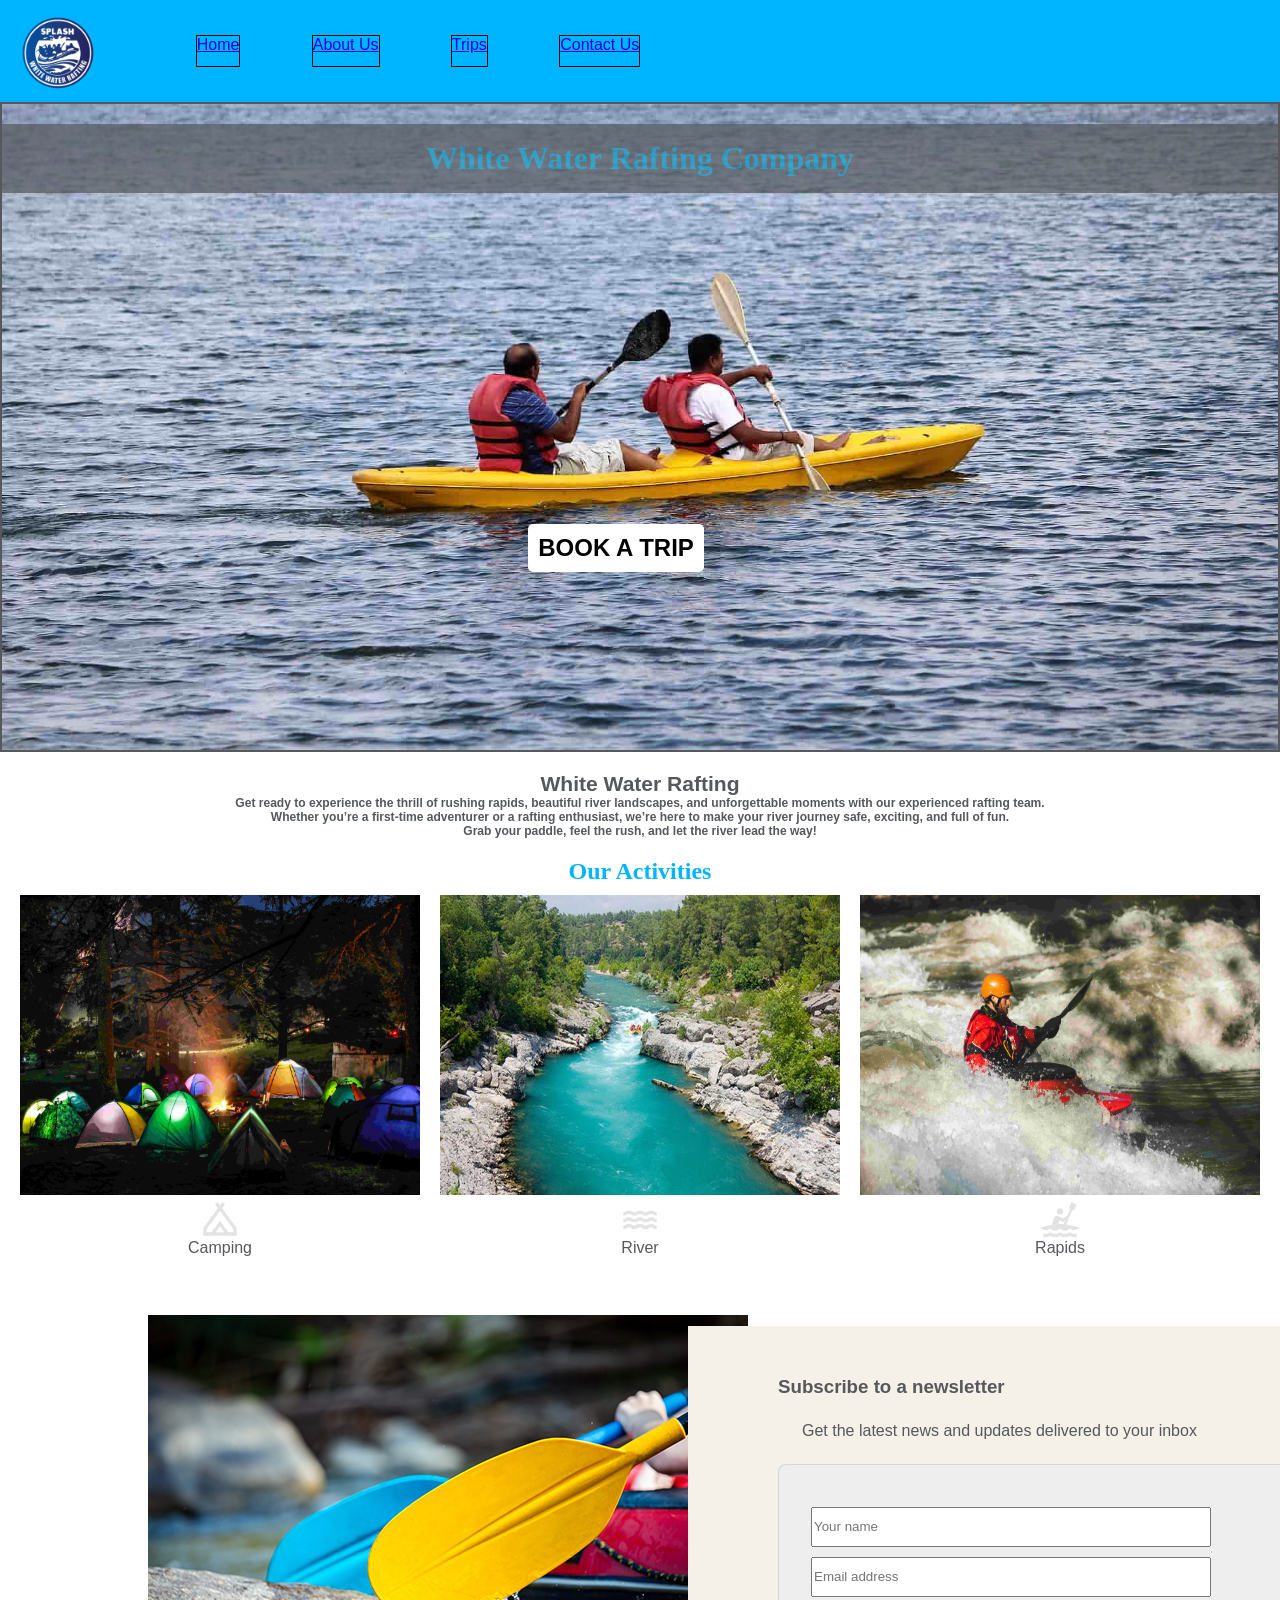
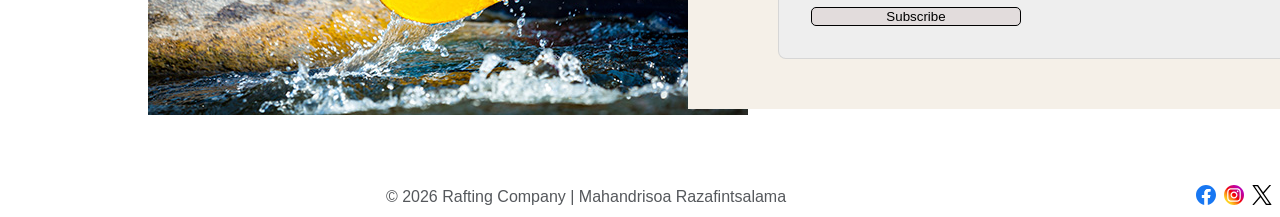
==== wwr/index.html @ e907365a "feat: add new images and create index and trips pages with styling" ====
<!doctype html>
<html lang="en">
    <head>
        <meta charset="UTF-8" />
        <meta name="viewport" content="width=device-width, initial-scale=1.0" />
        <title>About Us</title>
        <meta
            name="description"
            content="Discover our passion for rafting and outdoor adventures. Meet our expert guides, learn about our commitment to safety, and experience unforgettable river adventures with our team."
        />
        <meta name="author" content="Mahandrisoa Razafintsalama" />
        <link rel="stylesheet" href="styles/rafting.css" />
    </head>

    <body>
        <header>
            <img src="images/z-splash.png" alt="logopage" class="logo" />
            <nav>
                <a href="index.html">Home</a>
                <a href="about.html">About Us</a>
                <a href="trips.html">Trips</a>
                <a href="contact.html">Contact Us</a>
            </nav>
        </header>

        <main>
            <div class="hero">
                <img src="images/index-images.jpg" alt="river rush" />

                <h1 class="homename">White Water Rafting Company</h1>
                <a class="booking" href="trips.html">book a trip </a>
            </div>

            <div class="introduction">
                <h3>White Water Rafting</h3>
                <h6>
                    Get ready to experience the thrill of rushing rapids,
                    beautiful river landscapes, and unforgettable moments with
                    our experienced rafting team. <br />
                    Whether you’re a first-time adventurer or a rafting
                    enthusiast, we’re here to make your river journey safe,
                    exciting, and full of fun.
                    <br />

                    Grab your paddle, feel the rush, and let the river lead the
                    way!
                </h6>
            </div>

            <div class="activities">
                <h2 class="activitytitle">Our Activities</h2>
                <div class="activity_image">
                    <figure>
                        <img src="images/camping-image.jpg" alt="camping" />
                        <img
                            src="images/camping.svg"
                            alt="campinglogo"
                            class="figicon"
                        />
                        <figcaption>Camping</figcaption>
                    </figure>
                    <figure>
                        <img src="images/river-iamge.jpg" alt="river" />
                        <img
                            src="images/water.svg"
                            alt="waterlogo"
                            class="figicon"
                        />
                        <figcaption>River</figcaption>
                    </figure>
                    <figure>
                        <img src="images/rapids-image.jpg" alt="rapids" />
                        <img
                            src="images/kayaking.svg"
                            alt="kayaklogo"
                            class="figicon"
                        />
                        <figcaption>Rapids</figcaption>
                    </figure>
                </div>
            </div>

            <section class="newsletter">
                <div newsletter-image>
                    <img src="images/rafting20.jpg" alt="rafting" />
                </div>

                <div class="newsletter-content">
                    <h3>Subscribe to a newsletter</h3>
                    <p>
                        Get the latest news and updates delivered to your inbox
                    </p>
                    <form>
                        <label for="name"></label>
                        <input type="name" id="name" placeholder="Your name" />
                        <label for="email"></label>
                        <input
                            type="email"
                            id="email"
                            placeholder="Email address"
                            autocomplete
                        />
                        <button type="submit">Subscribe</button>
                    </form>
                </div>
            </section>
        </main>

        <footer>
            <p>&copy; 2026 Rafting Company | Mahandrisoa Razafintsalama</p>
            <nav class="socialmedia">
                <a href="https://facebook.com">
                    <img src="images/facebook.svg" alt="facebook Icon"
                /></a>
                <a href="htpps://instagram.com">
                    <img src="images/instagram.svg" alt="instagram Icon"
                /></a>
                <a href="https://x.com">
                    <img src="images/x-bw.svg" alt=""
                /></a>
            </nav>
        </footer>
    </body>
</html>
---- wwr/styles/rafting.css ----
:root {
    --primary-color: #00b5ff;
    --accent1-color: rgb(85, 88, 92);
    --accent2-color: #264653;
    --heading-font: "times New Roman", "Georgia", serif;
    --body-font: arial, helvetica, sans-serif;
}

.logo {
    width: 80px;
    height: auto;
}

header {
    display: grid;
    grid-template-columns: 120px 1fr 1fr;
    background-color: var(--primary-color);
    color: var(--accent2-color);
    padding: 0.7rem 1rem;
}

header nav {
    display: flex;
}

header nav a {
    border: 1px solid black;
}

* {
    margin: 0;
    padding: 0;
    box-sizing: border-box;
}

body {
    font-family: var(--body-font);
    color: var(--accent1-color);

}

header,
main,
footer {
    margin: 0 auto;
}

h1,
h2 {
    font-family: var(--heading-font);
    color: var(--primary-color);
}

nav,
p,
section,
article {
    margin: 16px;
    padding: 8px;
    justify-content: space-around;
}

.socialmedia a {
    text-decoration: none;
}

.hero {
    position: relative;
}

h1 {
    position: absolute;
    top: 20px;
    width: 100%;
    padding: 16px;
    text-align: center;
    opacity: 0.7;
    background-color: var(--accent1-color);
    color: #0998c0;
}

.namepage {
    position: static;
}

.hero img {
    display: block;
    width: 100%;
    height: auto;
}

.hero article {
    position: absolute;
    background-color: hsl(62, 82%, 54%);
    bottom: 20px;
    opacity: 0.7;
    width: 100%;

}

.hero article img {
    float: right;
    width: 125px;
}

footer {
    margin-top: 20px;
    display: flex;
    align-items: center;
    gap: 1rem;
}

footer p {
    flex: 1;
    margin: 0;
    padding: 8px;
    text-align: center;
}

footer > .socialmedia {
    display: flex;
    gap: 8px;
    align-items: center;
    margin: 0;
    padding: 8px;
}

.socialmedia img {
    width: 20px;
    height: 20px;
}

.history {
    display: grid;
    grid-template-columns: 1fr 1fr 1fr;
    text-align: center;
    align-items: center;
    border: 1px solid black;
    background-color: rgb(150, 146, 146);
}

.history-box {
    margin-top: 0.7rem;
    border: 2px;
    background: rgb(219, 227, 228);
    padding: 1rem;
}

.history-text p {
    margin: 0 0 0.75rem 0;
    line-height: 1.4;
}

.history-img {
    width: 100%;
    height: 100%;
    object-fit: cover;
    border-radius: 8px;
}

.adventure-gallery {
    display: grid;
    grid-template-columns: 1fr 1fr 1fr 1fr 1fr;
    gap: 20px;
    text-align: center;

}

.adventures {
    border: 1px solid black;
    background-color: rgb(149, 189, 189);
}

figure {
    border: 1px solid black;
}

figure img {
    width: 100%;
    height: auto;
}

.adventures h2 {
    text-align: center;
}

.map {
    display: grid;
    margin: 20px;
    grid-template-columns: 1fr 1fr;

}

.adress {
    text-align: center;
    margin-top: 20px;
    margin-bottom: 20px;

}

form {
    width: 600px;
    padding: 2rem;
    border: 1px solid rgb(0 0 0 / 0.1);
    border-radius: 0.5rem;
    background-color: #eee;
}

form label {
    align-items: center;
}

form input [type="text"],
form input [type="Email"],
form textarea {
    width: 150px;
    box-sizing: border-box;
    padding: 5px;
    border: 1px solid #888;
    border-radius: 2px;
}

form input [type="radio"] {
    margin: 0 5px 0 0;
}

.message {
    height: 40px;
}

form input [type="checkbox"] {
    margin: 0;
}

form button {
    grid-column: 1/3;
    width: 210px;
    padding: 4px;
}

.serve-container > h2 {
    text-align: center;
    margin-bottom: 1em;
    border: 1px solid;
}

.serve-container {
    margin-inline: 20px;
    background-color: rgb(215, 213, 213);
}

.Employeeprofile {
    text-align: center;
    padding-bottom: 10px;
    display: flex;
    justify-content: space-around;
}

.Employeeprofile figure {
    width: 200px;
}

fieldset {
    border: 0;
}

.first-field-group {
    display: flex;
    gap: 3em;
}

.label-left {
    width: 130px;
    flex-shrink: 0;
}

.label-left label {
    display: flex;
    align-items: center;
    min-height: 28px;
    margin-block: 5px;
    line-height: 1.2;
}

.form-row {
    display: grid;
    grid-template-columns: 130px 1fr;
    column-gap: 3em;
    align-items: center;
}

.purpose-row fieldset {
    border: 0;
    margin: 0;
    padding: 0;
}

.purpose-row span {
    line-height: 1.2;
    text-align: left;
}

.visually-hidden {
    position: absolute;
    width: 1px;
    height: 1px;
    overflow: hidden;
    clip: rect(0, 0, 0, 0);
    white-space: nowrap;
}

.message-purpose-container {
    margin-left: 0;
}

.first-field-group label {
    display: block;
}

.label-left > * {
    display: block;
    margin-block: 5px;
}

.label-right > input {
    display: block;
    margin-block: 5px;
    width: 100%;
    min-height: 28px;
    box-sizing: border-box;
}

.message-purpose-container label {
    display: flex;
    align-items: center;
    gap: 8px;
    margin-block: 10px;
    line-height: 1.4;
}

.message-purpose-container label:first-child {
    margin-top: 5px;
}

.text-area-container label {
    display: block;
}

.text-area-container textarea {
    width: 100%;
}

button {
    background-color: #e2dcdc;
    border: 1px solid;
    border-radius: 5px;
    width: 100%;
}

.hero {
    border: 2px solid;
}

.booking {
    position: absolute;
    background-color: white;
    text-decoration: none;
    top: 65%;
    right: 45%;
    padding: 10px;
    color: black;
    border: rgb(216, 214, 214);
    font-weight: bold;
    text-transform: uppercase;
    font-size: x-large;
    border-radius: 5px;

}

.introduction {
    /* border: 2px solid black; */
    text-align: center;
    margin-top: 20px;
    margin-bottom: 20px;
    font-size: large;
}

.activity_image {
    display: flex;
    justify-content: space-evenly;
    margin-bottom: 30px;
    text-align: center;

}

.activity_image figure img {
    width: 400px;
    height: 300px;
}

.activitytitle {
    text-align: center;
    margin-bottom: 10px;
}

.activities figure {
    border: 0;
}

.figicon {
    width: 40px !important;
    height: auto !important;
    display: block;
    margin: auto;
}

.newsletter {
    display: flex;
    align-items: center;
    max-width: 1000px;
    margin: 50px auto;
}

.newsletter-image {
    width: 40%;
    z-index: 1;
}

.newsletter-image img {
    display: block;
    width: 100%;
    height: auto;
    object-fit: cover;
}

.newsletter-content {
    flex: 1;
    background: #f5f0e8;
    padding: 50px;
    margin-left: -60px;
    padding-left: 90px;
    position: relative;
    z-index: 2;

}

.newsletter-content input,
.newsletter-content button {
    padding: 1px;
    margin-top: 10px;

}

.newsletter-content input {
    display: block;
    width: 400px;
    height: 40px;
    box-sizing: border-box;

}

@media (max-width: 600px) {
    .newsletter {
        flex-direction: column;
    }
}

.newsletter-image,
.newsletter-content {
    width: 100%;
    box-sizing: border-box;
}

.hero-text {
    position: absolute;
    top: 15%;
    left: 0;
    right: 0;
    transform: translateY(-50%);
    text-align: center;
    color: white;
    font-size: large;
}
.hero-subtitle {
    position: absolute;
    top: 17%;
    left: 0;
    right: 0;
    transform: translateY(-50%);
    text-align: center;
    color: white;
}

.tripschoose {
    margin: 20px 0;
    text-align: center;
}

.tripschoose-image {
    display: flex;
    justify-content: space-around;
}
.tripschoose-image > div {
    padding: 10px;
}
.tripschoose-image img {
    width: 500px;
    height: 300px;
}
.tripschoose-image p {
    text-align: justify;
}
.equipment {
    margin: 20px 0;
    text-align: center;
    /*light gray*/
    background: #F2F2F2;
}
.equipment h2 {
    margin-bottom: 20px;
}
.equipment > div{
    display: flex;
    justify-content: space-around;
}
.equipment > div > div> img {
    border: 1px solid;
    border-radius: 100%;
    padding: 5px;
    background-color: peachpuff;
    width: 100px;
    height: auto;
}
.cta-ready-button {
    width: fit-content;
    background-color: gray;
    color: white;
    padding: 1em 2em !important;
    font-size: .8em;
    border-radius: 5px;
    cursor: pointer;
}
.hero-trip-img {
    height: 800px !important;
}
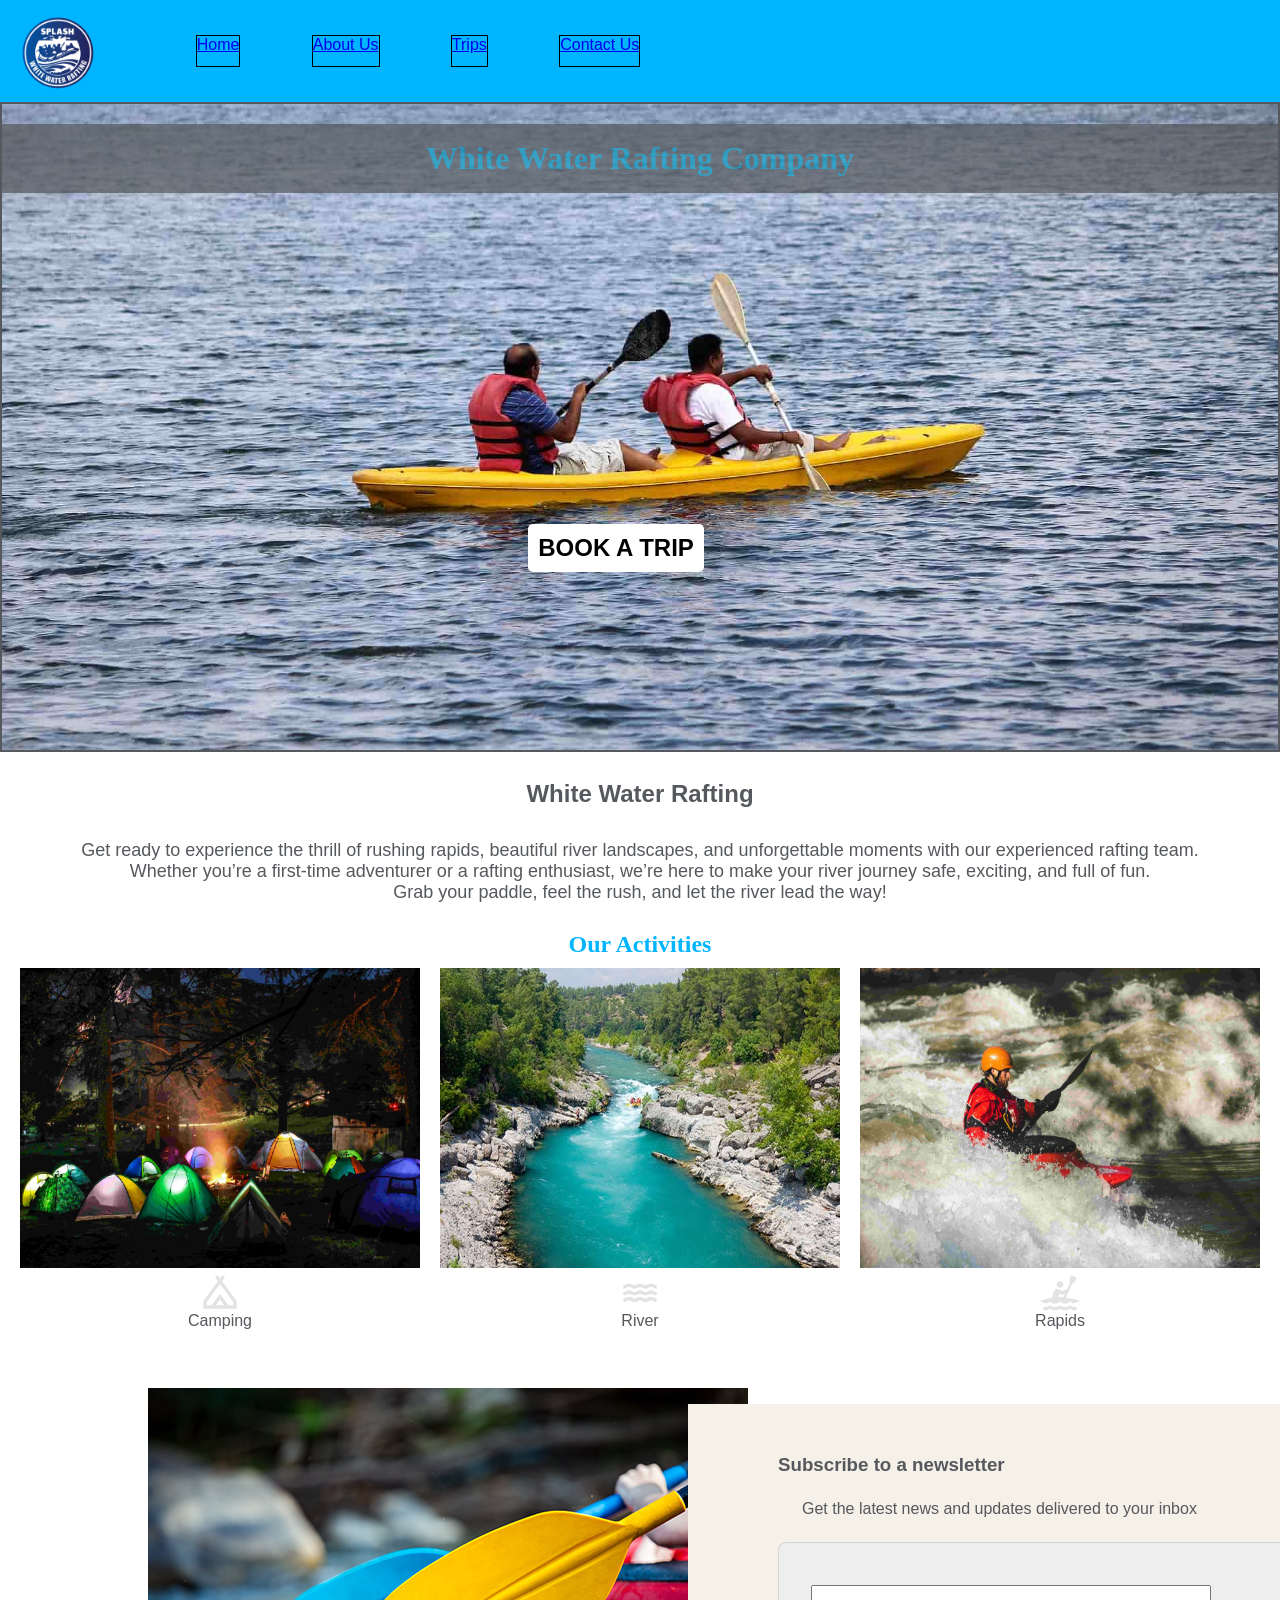
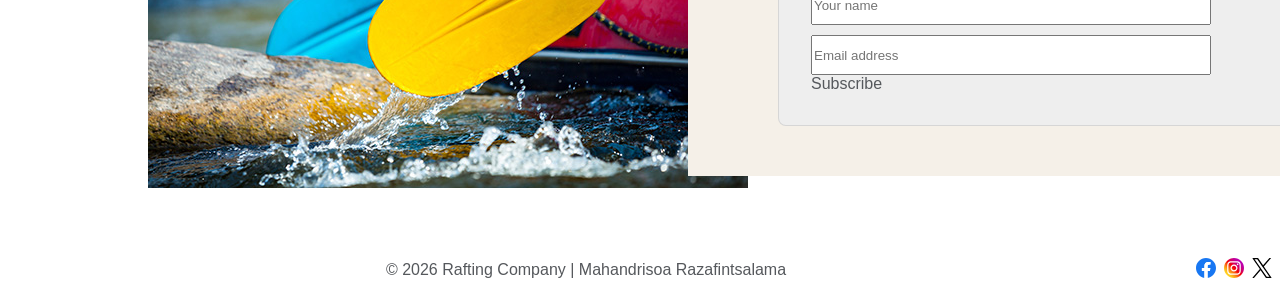
==== commit 4eb176f4: "fix: update introduction section markup and styles for better readability" ====
--- a/wwr/index.html
+++ b/wwr/index.html
@@ -32,8 +32,8 @@
             </div>
 
             <div class="introduction">
-                <h3>White Water Rafting</h3>
-                <h6>
+                <p class="intro-title">White Water Rafting</p>
+                <p class="intro-text">
                     Get ready to experience the thrill of rushing rapids,
                     beautiful river landscapes, and unforgettable moments with
                     our experienced rafting team. <br />
@@ -44,7 +44,7 @@
 
                     Grab your paddle, feel the rush, and let the river lead the
                     way!
-                </h6>
+                </p>
             </div>
 
             <div class="activities">
@@ -81,7 +81,7 @@
             </div>
 
             <section class="newsletter">
-                <div newsletter-image>
+                <div>
                     <img src="images/rafting20.jpg" alt="rafting" />
                 </div>
 
@@ -92,13 +92,13 @@
                     </p>
                     <form>
                         <label for="name"></label>
-                        <input type="name" id="name" placeholder="Your name" />
+                        <input type="text" id="name" placeholder="Your name" />
                         <label for="email"></label>
                         <input
                             type="email"
                             id="email"
                             placeholder="Email address"
-                            autocomplete
+                            autocomplete="email
                         />
                         <button type="submit">Subscribe</button>
                     </form>
--- a/wwr/styles/rafting.css
+++ b/wwr/styles/rafting.css
@@ -64,9 +64,7 @@
     text-decoration: none;
 }
 
-.hero {
-    position: relative;
-}
+
 
 h1 {
     position: absolute;
@@ -359,6 +357,7 @@
 
 .hero {
     border: 2px solid;
+    position: relative;
 }
 
 .booking {
@@ -385,6 +384,17 @@
     font-size: large;
 }
 
+.intro-title {
+    font-size: x-large;
+    font-weight: bold;
+    text-align: center;
+}
+
+.intro-text {
+    font-size: large;
+    text-align: center;
+}
+
 .activity_image {
     display: flex;
     justify-content: space-evenly;
@@ -465,7 +475,7 @@
     }
 }
 
-.newsletter-image,
+.newsletter-image
 .newsletter-content {
     width: 100%;
     box-sizing: border-box;
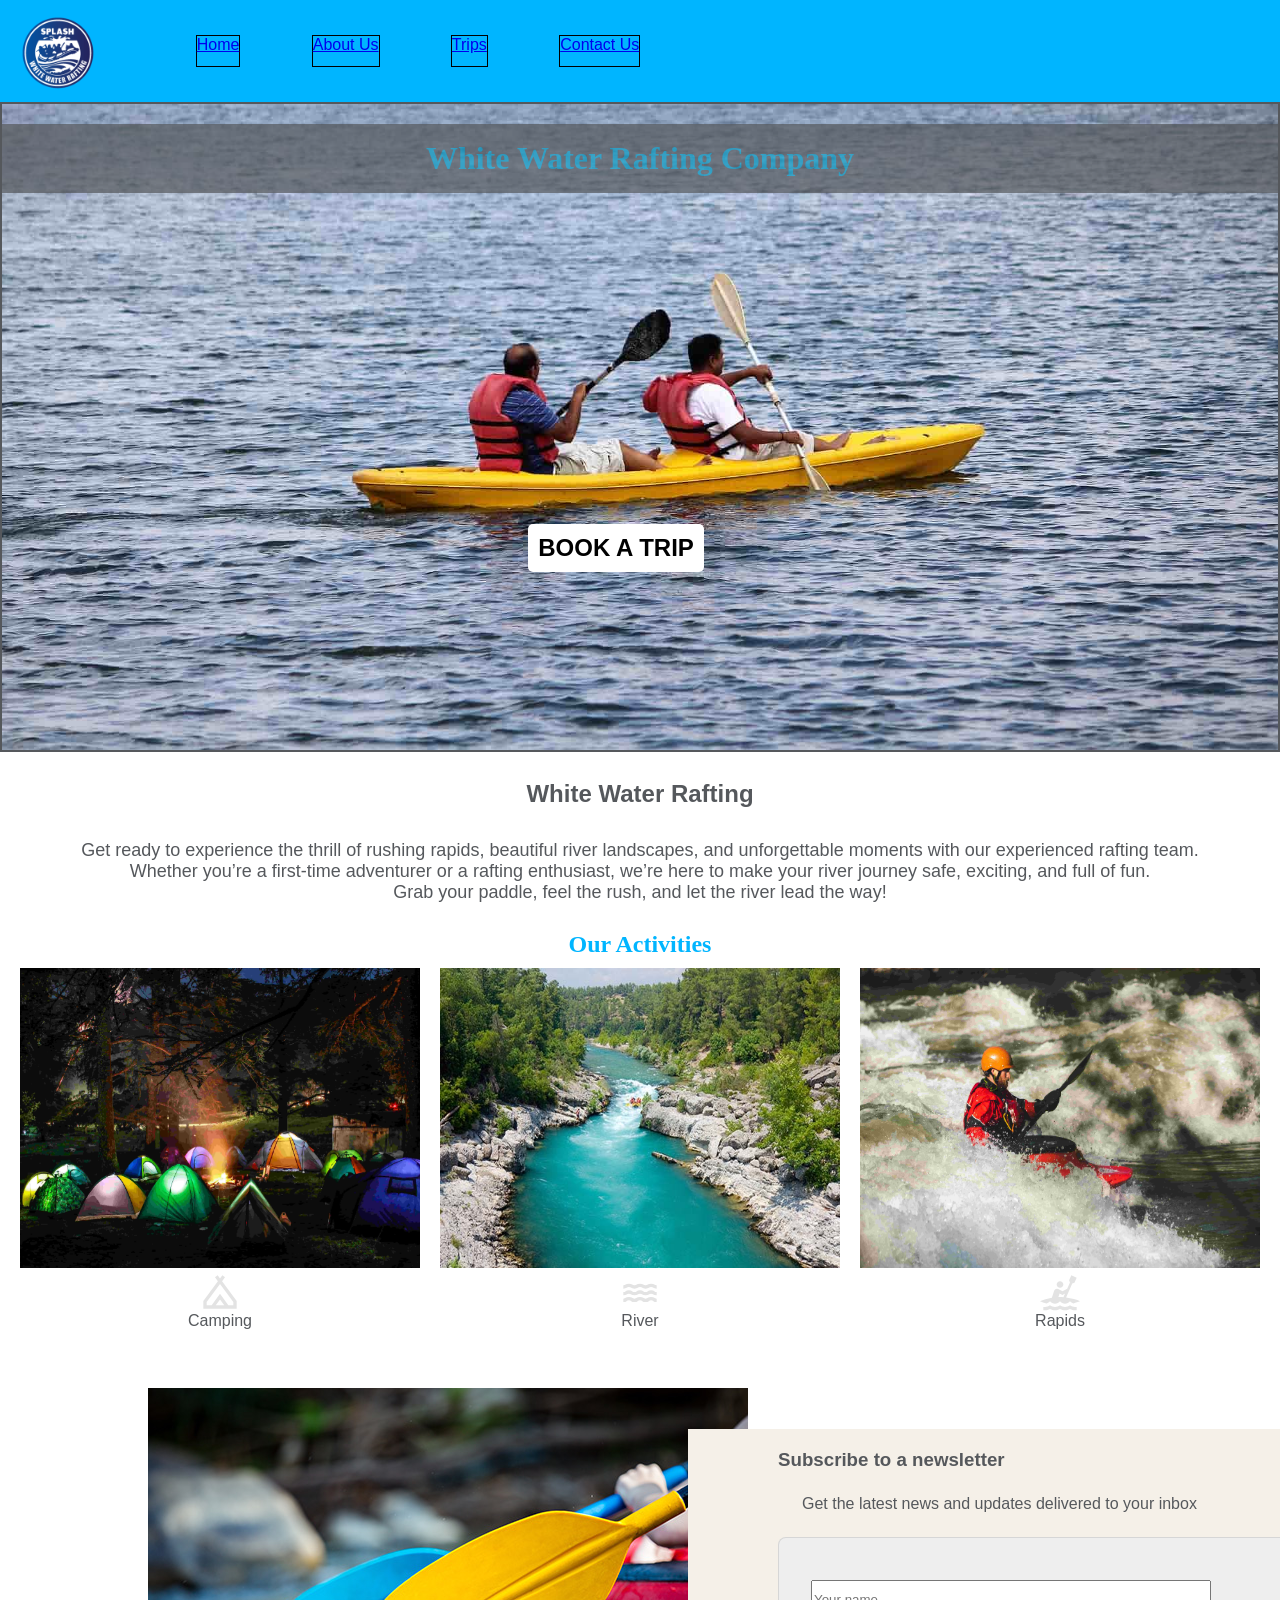
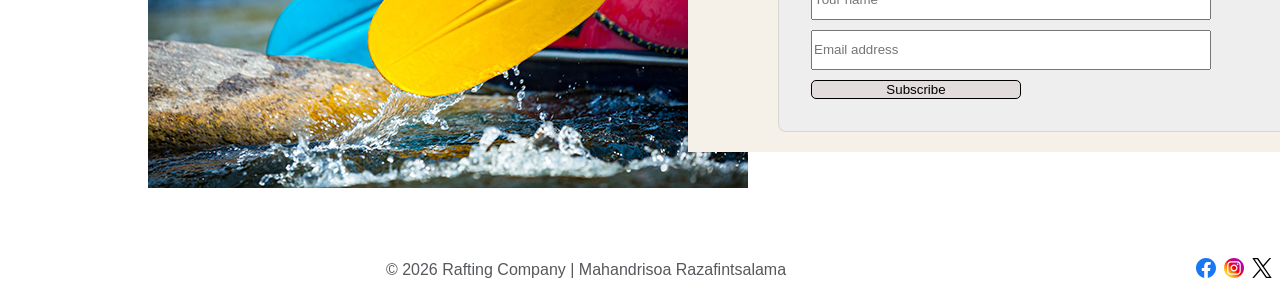
==== commit ae599ace: "fix: correct formatting of email input field in newsletter section" ====
--- a/wwr/index.html
+++ b/wwr/index.html
@@ -1,124 +1,105 @@
 <!doctype html>
 <html lang="en">
-    <head>
-        <meta charset="UTF-8" />
-        <meta name="viewport" content="width=device-width, initial-scale=1.0" />
-        <title>About Us</title>
-        <meta
-            name="description"
-            content="Discover our passion for rafting and outdoor adventures. Meet our expert guides, learn about our commitment to safety, and experience unforgettable river adventures with our team."
-        />
-        <meta name="author" content="Mahandrisoa Razafintsalama" />
-        <link rel="stylesheet" href="styles/rafting.css" />
-    </head>
 
-    <body>
-        <header>
-            <img src="images/z-splash.png" alt="logopage" class="logo" />
-            <nav>
-                <a href="index.html">Home</a>
-                <a href="about.html">About Us</a>
-                <a href="trips.html">Trips</a>
-                <a href="contact.html">Contact Us</a>
-            </nav>
-        </header>
+<head>
+    <meta charset="UTF-8" />
+    <meta name="viewport" content="width=device-width, initial-scale=1.0" />
+    <title>About Us</title>
+    <meta name="description"
+      content="Discover our passion for rafting and outdoor adventures. Meet our expert guides, learn about our commitment to safety, and experience unforgettable river adventures with our team." />
+    <meta name="author" content="Mahandrisoa Razafintsalama" />
+    <link rel="stylesheet" href="styles/rafting.css" />
+</head>
 
-        <main>
-            <div class="hero">
-                <img src="images/index-images.jpg" alt="river rush" />
+<body>
+    <header>
+        <img src="images/z-splash.png" alt="logopage" class="logo" />
+        <nav>
+            <a href="index.html">Home</a>
+            <a href="about.html">About Us</a>
+            <a href="trips.html">Trips</a>
+            <a href="contact.html">Contact Us</a>
+        </nav>
+    </header>
 
-                <h1 class="homename">White Water Rafting Company</h1>
-                <a class="booking" href="trips.html">book a trip </a>
+    <main>
+        <div class="hero">
+            <img src="images/index-images.jpg" alt="river rush" />
+
+            <h1 class="homename">White Water Rafting Company</h1>
+            <a class="booking" href="trips.html">book a trip </a>
+        </div>
+
+        <div class="introduction">
+            <p class="intro-title">White Water Rafting</p>
+            <p class="intro-text">
+                Get ready to experience the thrill of rushing rapids,
+                beautiful river landscapes, and unforgettable moments with
+                our experienced rafting team. <br />
+                Whether you’re a first-time adventurer or a rafting
+                enthusiast, we’re here to make your river journey safe,
+                exciting, and full of fun.
+                <br />
+
+                Grab your paddle, feel the rush, and let the river lead the
+                way!
+            </p>
+        </div>
+
+        <div class="activities">
+            <h2 class="activitytitle">Our Activities</h2>
+            <div class="activity_image">
+                <figure>
+                    <img src="images/camping-image.jpg" alt="camping" />
+                    <img src="images/camping.svg" alt="campinglogo" class="figicon" />
+                    <figcaption>Camping</figcaption>
+                </figure>
+                <figure>
+                    <img src="images/river-iamge.jpg" alt="river" />
+                    <img src="images/water.svg" alt="waterlogo" class="figicon" />
+                    <figcaption>River</figcaption>
+                </figure>
+                <figure>
+                    <img src="images/rapids-image.jpg" alt="rapids" />
+                    <img src="images/kayaking.svg" alt="kayaklogo" class="figicon" />
+                    <figcaption>Rapids</figcaption>
+                </figure>
+            </div>
+        </div>
+
+        <section class="newsletter">
+            <div>
+                <img src="images/rafting20.jpg" alt="rafting" />
             </div>
 
-            <div class="introduction">
-                <p class="intro-title">White Water Rafting</p>
-                <p class="intro-text">
-                    Get ready to experience the thrill of rushing rapids,
-                    beautiful river landscapes, and unforgettable moments with
-                    our experienced rafting team. <br />
-                    Whether you’re a first-time adventurer or a rafting
-                    enthusiast, we’re here to make your river journey safe,
-                    exciting, and full of fun.
-                    <br />
+            <div class="newsletter-content">
+                <h3>Subscribe to a newsletter</h3>
+                <p>
+                    Get the latest news and updates delivered to your inbox
+                </p>
+                <form>
+                    <label for="name"></label>
+                    <input type="text" id="name" placeholder="Your name" />
+                    <label for="email"></label>
+                    <input type="email" id="email" placeholder="Email address"
+                      autocomplete="email" />
+                    <button type=" submit">Subscribe</button>
+                </form>
+            </div>
+        </section>
+    </main>
 
-                    Grab your paddle, feel the rush, and let the river lead the
-                    way!
-                </p>
-            </div>
+    <footer>
+        <p>&copy; 2026 Rafting Company | Mahandrisoa Razafintsalama</p>
+        <nav class="socialmedia">
+            <a href="https://facebook.com">
+                <img src="images/facebook.svg" alt="facebook Icon" /></a>
+            <a href="htpps://instagram.com">
+                <img src="images/instagram.svg" alt="instagram Icon" /></a>
+            <a href="https://x.com">
+                <img src="images/x-bw.svg" alt="" /></a>
+        </nav>
+    </footer>
+</body>
 
-            <div class="activities">
-                <h2 class="activitytitle">Our Activities</h2>
-                <div class="activity_image">
-                    <figure>
-                        <img src="images/camping-image.jpg" alt="camping" />
-                        <img
-                            src="images/camping.svg"
-                            alt="campinglogo"
-                            class="figicon"
-                        />
-                        <figcaption>Camping</figcaption>
-                    </figure>
-                    <figure>
-                        <img src="images/river-iamge.jpg" alt="river" />
-                        <img
-                            src="images/water.svg"
-                            alt="waterlogo"
-                            class="figicon"
-                        />
-                        <figcaption>River</figcaption>
-                    </figure>
-                    <figure>
-                        <img src="images/rapids-image.jpg" alt="rapids" />
-                        <img
-                            src="images/kayaking.svg"
-                            alt="kayaklogo"
-                            class="figicon"
-                        />
-                        <figcaption>Rapids</figcaption>
-                    </figure>
-                </div>
-            </div>
-
-            <section class="newsletter">
-                <div>
-                    <img src="images/rafting20.jpg" alt="rafting" />
-                </div>
-
-                <div class="newsletter-content">
-                    <h3>Subscribe to a newsletter</h3>
-                    <p>
-                        Get the latest news and updates delivered to your inbox
-                    </p>
-                    <form>
-                        <label for="name"></label>
-                        <input type="text" id="name" placeholder="Your name" />
-                        <label for="email"></label>
-                        <input
-                            type="email"
-                            id="email"
-                            placeholder="Email address"
-                            autocomplete="email
-                        />
-                        <button type="submit">Subscribe</button>
-                    </form>
-                </div>
-            </section>
-        </main>
-
-        <footer>
-            <p>&copy; 2026 Rafting Company | Mahandrisoa Razafintsalama</p>
-            <nav class="socialmedia">
-                <a href="https://facebook.com">
-                    <img src="images/facebook.svg" alt="facebook Icon"
-                /></a>
-                <a href="htpps://instagram.com">
-                    <img src="images/instagram.svg" alt="instagram Icon"
-                /></a>
-                <a href="https://x.com">
-                    <img src="images/x-bw.svg" alt=""
-                /></a>
-            </nav>
-        </footer>
-    </body>
-</html>
+</html>
--- a/wwr/styles/rafting.css
+++ b/wwr/styles/rafting.css
@@ -446,7 +446,7 @@
 .newsletter-content {
     flex: 1;
     background: #f5f0e8;
-    padding: 50px;
+    padding: 20px;
     margin-left: -60px;
     padding-left: 90px;
     position: relative;
